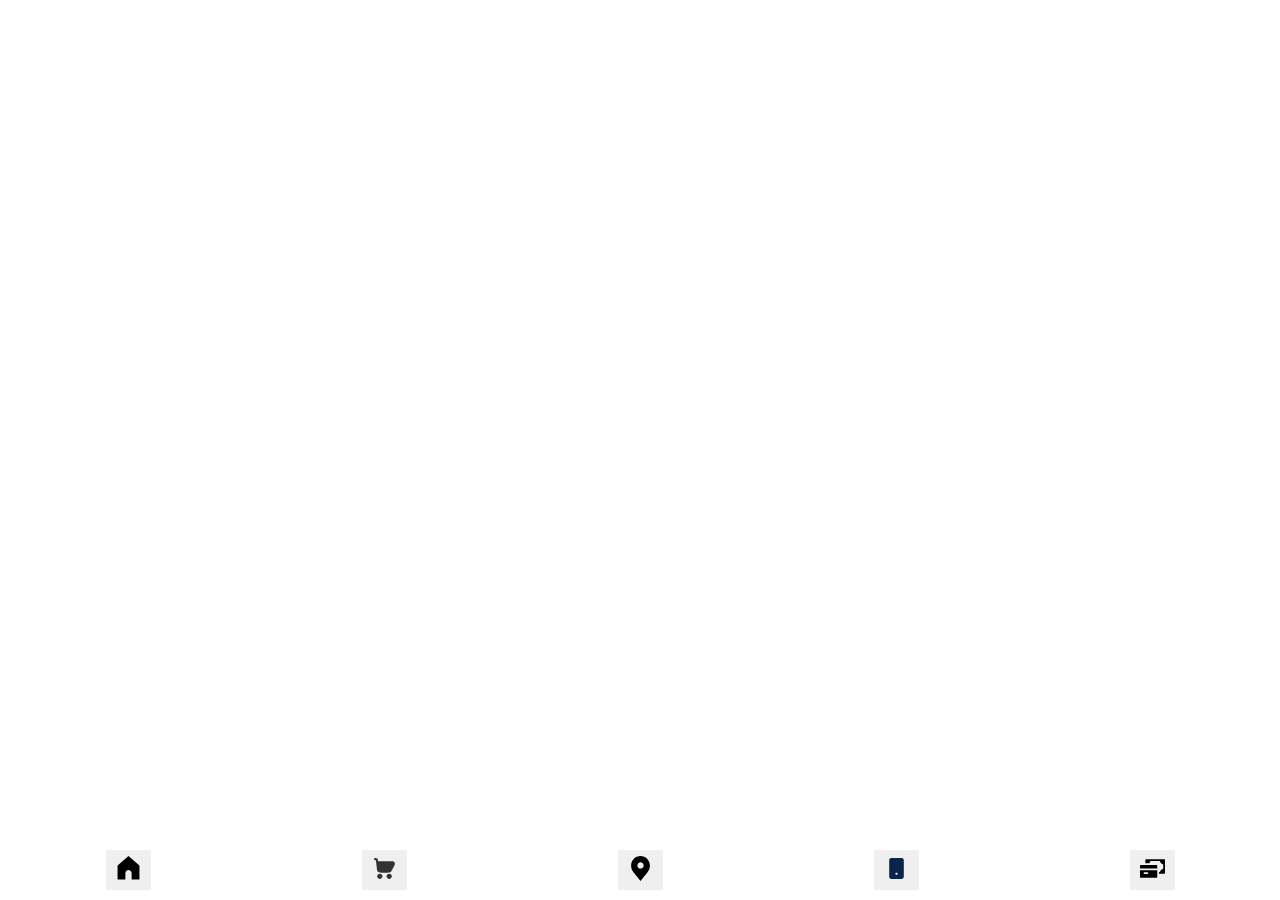
==== view/celular.html @ b19a076b "first commit" ====
<!DOCTYPE html>
<html lang="en">

<head>
    <meta charset="UTF-8">
    <meta name="viewport" content="width=device-width, initial-scale=1.0">
    <title>Celular</title>
    <link rel="stylesheet" href="../css/navBarStyle.css">
    <link rel="stylesheet" href="../css/comunStyle.css">
</head>

<body>
    <div class="container">
        <div class="barra-inferior">
            <button class="botao-navegacao" type="button" id="btnHome" data-url="../index.html">
                <img src="../img/icons/home.svg" alt="" srcset="" class="icons">
            </button>

            <button class="botao-navegacao" type="button" id="btnCarrinho" data-url="carrinho.html">
                <img src="../img/icons/shopping-cart.svg" alt="" srcset="" class="icons">
            </button>

            <button class="botao-navegacao" type="button" id="btnPin" data-url="endereco.html">
                <img src="../img/icons/map-pin.svg" alt="" srcset="" class="icons">
            </button>

            <button class="botao-navegacao" type="button" id="btnPhone" data-url="celular.html">
                <img src="../img/icons/cellphone.svg" alt="" srcset="" class="icons">
            </button>

            <button class="botao-navegacao" type="button" id="btnPayment" data-url="pagamento.html">
                <img src="../img/icons/payment-methodsvg.svg" alt="" srcset="" class="icons">
            </button>
        </div>
    </div>

    <script src="../js/navBarScript.js"></script>
</body>

</html>
---- css/navBarStyle.css ----
body {
  padding-bottom: 70px;
}

.barra-inferior{
  position: fixed;
  bottom: 0;
  left: 0;
  width: 100%;
  height: 50px;
  z-index: 1000;
  display: flex;
  justify-content: space-around;
  padding-bottom: 10px;
  background-color: white;
}

.icons{
  max-height: 25px;
  width: 45px;
}

button{
  border: none;
}
---- css/comunStyle.css ----
*, *::before, *::after { box-sizing: border-box; margin: 0; padding: 0; }
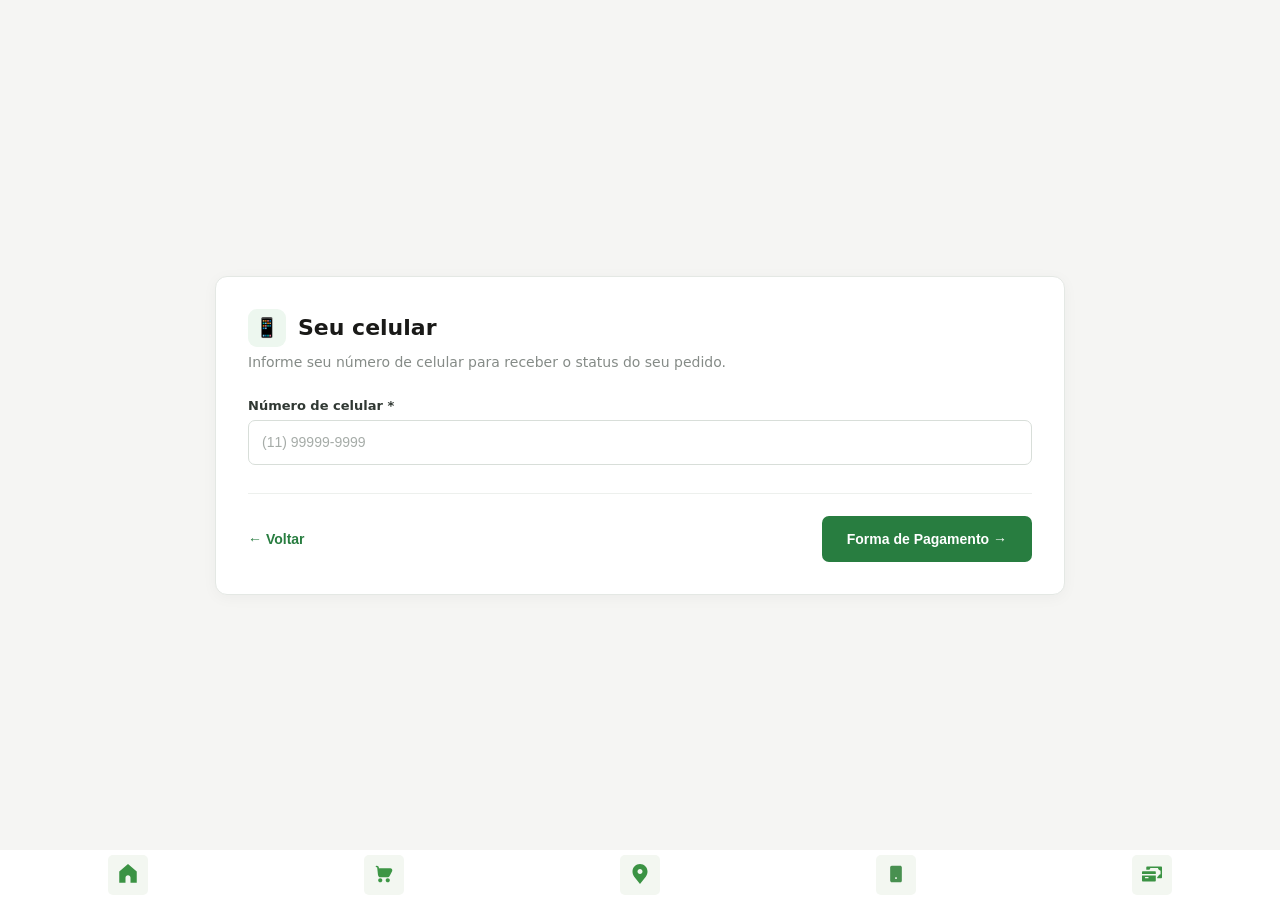
==== commit 7aab0c61: "feat: adiciona as informações da tela do carrinho refactor: muda o arquivo de css de endereço para f" ====
--- a/view/celular.html
+++ b/view/celular.html
@@ -1,5 +1,5 @@
 <!DOCTYPE html>
-<html lang="en">
+<html lang="pt-br">
 
 <head>
     <meta charset="UTF-8">
@@ -7,10 +7,43 @@
     <title>Celular</title>
     <link rel="stylesheet" href="../css/navBarStyle.css">
     <link rel="stylesheet" href="../css/comunStyle.css">
+    <link rel="stylesheet" href="../css/formularioStyle.css">
 </head>
 
 <body>
     <div class="container">
+
+        <div class="card-form">
+            
+            <div class="row card-titulo">
+                <div class="icone-titulo">📱</div>
+                <div>
+                    <h1>Seu celular</h1>
+                </div>
+
+            </div>
+
+            <div class="description">
+                <p>Informe seu número de celular para receber o status do seu pedido.</p>
+            </div>
+
+            <label for="celular">Número de celular <b>*</b></label>
+            <input id="celular" class="caixa-texto" type="tel" placeholder="(11) 99999-9999">
+
+            <div class="actions">
+                <button type="button" class="back-button" id="btnVoltar" data-url="endereco.html">
+                    ← Voltar
+                </button>
+
+                <button type="button" class="continue-button" id="btnContinuar" data-url="pagamento.html">
+                    Forma de Pagamento →
+                </button>
+
+            </div>
+
+        </div>
+
+
         <div class="barra-inferior">
             <button class="botao-navegacao" type="button" id="btnHome" data-url="../index.html">
                 <img src="../img/icons/home.svg" alt="" srcset="" class="icons">
@@ -35,6 +68,7 @@
     </div>
 
     <script src="../js/navBarScript.js"></script>
+    <script src="../js/celularScript.js"></script>
 </body>
 
 </html>
--- a/css/navBarStyle.css
+++ b/css/navBarStyle.css
@@ -11,16 +11,32 @@
   z-index: 1000;
   display: flex;
   justify-content: space-around;
+  padding-top: 10px;
   padding-bottom: 10px;
   background-color: white;
+  align-items: center;
 }
 
 .icons{
-  max-height: 25px;
-  width: 45px;
+  max-height: 20px;
+  width: auto;
+  filter: invert(47%) sepia(28%) saturate(942%) hue-rotate(75deg) brightness(96%) contrast(89%);
 }
 
-button{
+.barra-inferior button{
+  height: 40px;
+  width: 40px;
+  border-radius: 5px;
   border: none;
+  cursor: pointer;
+  background-color: #F3F7F1;
 }
 
+.barra-inferior button:hover{
+  background-color: #E5F0E2;
+}
+
+/* img{
+  filter: grayscale(100%) brightness(50%);
+} */
+
--- a/css/comunStyle.css
+++ b/css/comunStyle.css
@@ -1 +1,22 @@
- *, *::before, *::after { box-sizing: border-box; margin: 0; padding: 0; }+*,
+*::before,
+*::after {
+    box-sizing: border-box;
+    margin: 0;
+    padding: 0;
+}
+
+body {
+    font-family: system-ui, -apple-system, sans-serif;
+    background: #f5f5f3;
+    color: #1a1a18;
+    min-height: 100vh;
+    padding: 0 1rem;
+    padding-top: 30px;
+    padding-bottom: 60px;
+}
+
+.row{
+    display: flex;
+    flex-direction: row;
+}
--- a/css/formularioStyle.css
+++ b/css/formularioStyle.css
@@ -0,0 +1,217 @@
+.container {
+  width: 850px;
+  height: auto;
+  margin: 0 auto;
+  align-content: center;
+}
+
+body {
+  display: flex;
+}
+
+.card-form {
+  background-color: white;
+  border: 1px solid #e4e8e4;
+  border-radius: 12px;
+  padding: 32px;
+  box-shadow: 0 3px 15px rgba(0, 0, 0, 0.04);
+}
+
+/* =========================
+           TITULO
+========================= */
+
+.icone-titulo {
+  width: 38px;
+  height: 38px;
+  border-radius: 9px;
+  background-color: #edf7ef;
+  color: #287d40;
+  display: flex;
+  align-items: center;
+  justify-content: center;
+  font-size: 19px;
+}
+
+.card-titulo {
+  display: flex;
+  align-items: center;
+  gap: 12px;
+  margin-bottom: 7px;
+}
+
+.card-titulo h1 {
+  font-size: 22px;
+}
+
+
+.description {
+  color: #858b87;
+  font-size: 14px;
+  margin-bottom: 28px;
+}
+
+
+/* =========================
+        FORMULÁRIO
+========================= */
+
+
+label {
+  display: block;
+  margin-bottom: 7px;
+  font-size: 13px;
+  font-weight: 600;
+  color: #303833;
+}
+
+
+.caixa-texto {
+  width: 100%;
+  height: 45px;
+  padding: 0 13px;
+  border: 1px solid #d8ded9;
+  border-radius: 7px;
+  background-color: white;
+  font-size: 14px;
+  color: #333;
+  outline: none;
+  transition: 0.2s;
+}
+
+.caixa-texto-area {
+  width: 100%;
+  padding: 5px 13px;
+  border: 1px solid #d8ded9;
+  border-radius: 7px;
+  background-color: white;
+  font-size: 14px;
+  color: #333;
+  outline: none;
+  transition: 0.2s;
+  resize: none;
+  font-family: inherit;
+}
+
+.caixa-texto-area:focus {
+  border-color: #287d40;
+  box-shadow: 0 0 0 3px rgba(40, 125, 64, 0.08);
+}
+
+.caixa-texto-area::placeholder {
+  color: #a6aca8;
+}
+
+.caixa-texto:focus {
+  border-color: #287d40;
+  box-shadow: 0 0 0 3px rgba(40, 125, 64, 0.08);
+}
+
+.caixa-texto::placeholder {
+  color: #a6aca8;
+}
+
+
+.margin-b18 {
+  margin-bottom: 18px;
+}
+
+/* =========================
+        CEP
+  ========================= */
+
+.margin-b18 .row {
+  gap: 10px;
+}
+
+.row .caixa-texto {
+  flex: 1;
+}
+
+.button-search {
+  height: 45px;
+  padding: 0 20px;
+  border: 1px solid #287d40;
+  border-radius: 7px;
+  background-color: white;
+  color: #287d40;
+  font-weight: 600;
+  font-size: 14px;
+  cursor: pointer;
+  transition: 0.2s;
+}
+
+.button-search:hover {
+  background-color: #edf7ef;
+}
+
+
+/* =========================
+           DUAS COLUNAS
+========================= */
+
+.duas-colunas {
+  display: flex;
+  gap: 10px;
+}
+
+.duas-colunas .margin-b18 {
+  width: 100%;
+}
+
+
+/* =========================
+           BOTÕES
+========================= */
+
+.actions {
+  display: flex;
+  justify-content: space-between;
+  align-items: center;
+  margin-top: 28px;
+  padding-top: 22px;
+  border-top: 1px solid #edf0ed;
+}
+
+.back-button {
+  border: none;
+  background: transparent;
+  color: #287d40;
+  font-size: 14px;
+  font-weight: 600;
+  cursor: pointer;
+}
+
+.continue-button {
+  height: 46px;
+  padding: 0 25px;
+  border: none;
+  border-radius: 7px;
+  background-color: #287d40;
+  color: white;
+  font-size: 14px;
+  font-weight: 600;
+  cursor: pointer;
+  transition: 0.2s;
+}
+
+.continue-button:hover {
+  background-color: #206734;
+}
+
+@media (max-width: 850px) {
+  .container {
+    max-width: 850px;
+    width: auto;
+  }
+
+  .back-button {
+    font-size: 12px;
+  }
+
+  .continue-button {
+    font-size: 12px;
+  }
+
+
+}
